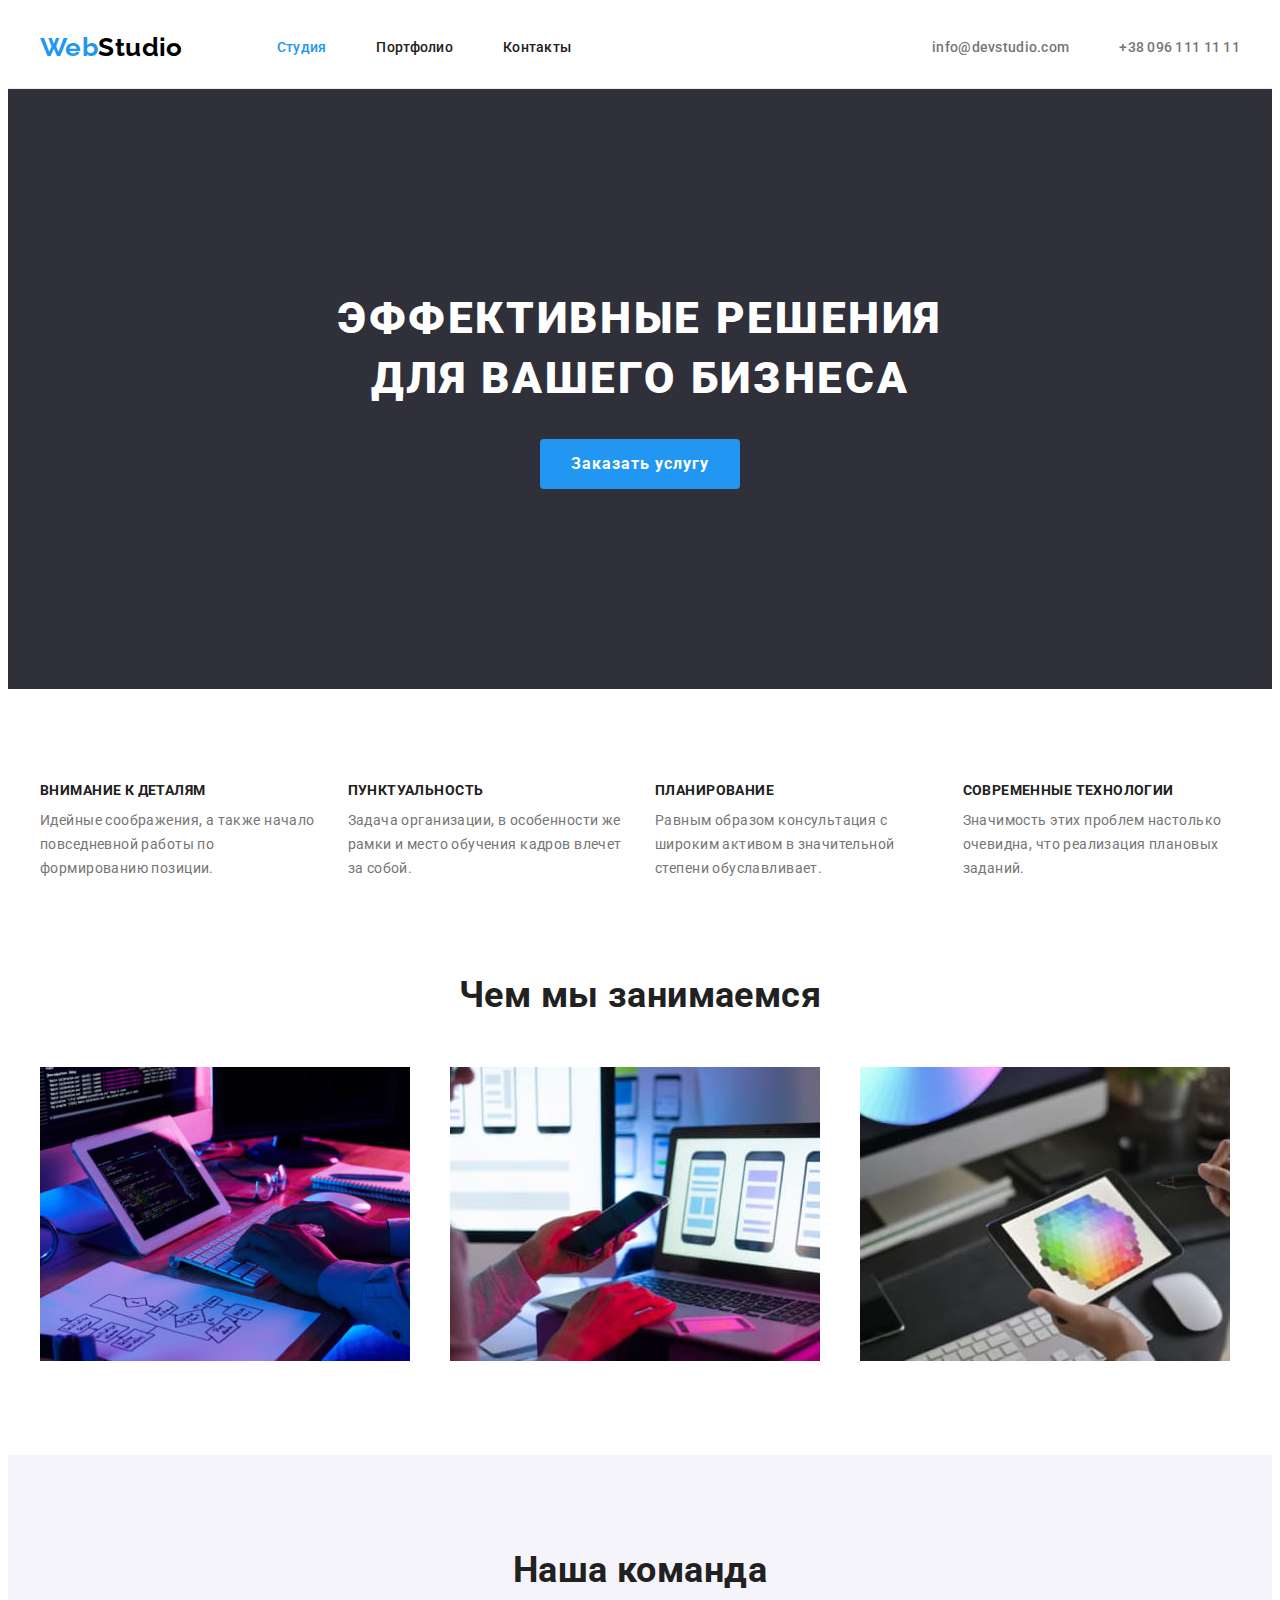
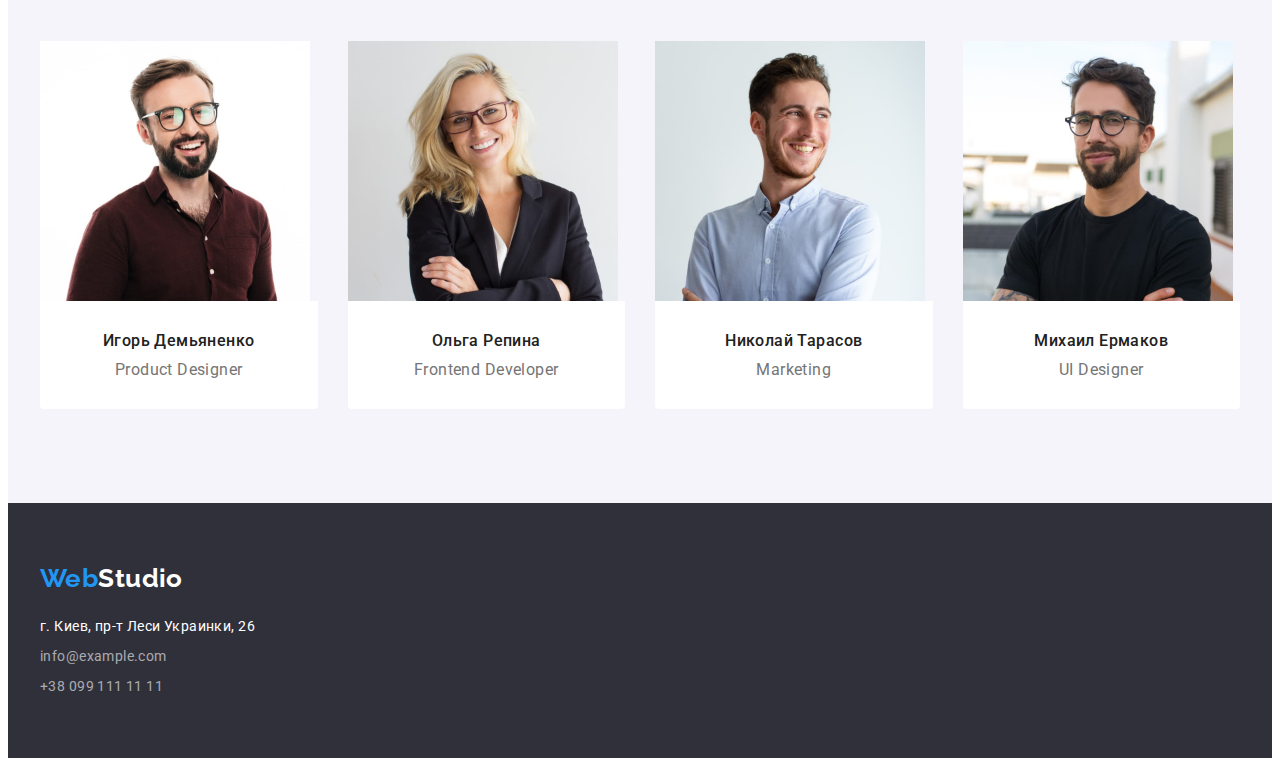
==== index.html @ 0b37c960 "hw-03 to check" ====
<!DOCTYPE html>
<html lang="ru">
  <head>
    <meta charset="UTF-8" />
    <meta http-equiv="X-UA-Compatible" content="IE=edge" />
    <meta name="viewport" content="width=device-width, initial-scale=1.0" />
    <title>WebStudio</title>
    <link rel="preconnect" href="https://fonts.googleapis.com" />
    <link rel="preconnect" href="https://fonts.gstatic.com" crossorigin />
    <link
      href="https://fonts.googleapis.com/css2?family=Raleway:wght@700&family=Roboto:wght@400;500;700;900&display=swap"
      rel="stylesheet"
    />
    <link
      rel="stylesheet"
      href="https://cdnjs.cloudflare.com/ajax/libs/modern-normalize/1.1.0/modern-normalize.min.css"
      integrity="sha512-wpPYUAdjBVSE4KJnH1VR1HeZfpl1ub8YT/NKx4PuQ5NmX2tKuGu6U/JRp5y+Y8XG2tV+wKQpNHVUX03MfMFn9Q=="
      crossorigin="anonymous"
      referrerpolicy="no-referrer"
    />
    <link rel="stylesheet" href="./css/styles.css" />
  </head>
  <body>
    <!-- HEADER SECTION -->
    <header class="header">
      <div class="container header-container">
        <nav class="navigation">
          <a class="logo link" href="./index.html" lang="en"
            >Web<span class="logo-studio">Studio</span></a
          >
          <ul class="site-nav list">
            <li class="site-nav-item">
              <a class="link current" href="./index.html">Студия</a>
            </li>
            <li class="site-nav-item">
              <a class="link" href="./portfolio.html">Портфолио</a>
            </li>
            <li class="site-nav-item"><a class="link" href="">Контакты</a></li>
          </ul>
        </nav>
        <ul class="contacts list">
          <li class="contacts-item">
            <a class="link" href="mailto:info@devstudio.com"
              >info@devstudio.com</a
            >
          </li>
          <li class="contacts-item">
            <a class="link" href="tel:+380961111111">+38 096 111 11 11</a>
          </li>
        </ul>
      </div>
    </header>
    <main>
      <!-- HERO SECTION -->
      <section class="hero">
        <div class="container">
          <h1 class="hero-title">
            Эффективные решения <br />для вашего бизнеса
          </h1>
          <button class="button primary" type="button">Заказать услугу</button>
        </div>
      </section>
      <!-- FEATURES SECTION -->
      <section class="section features">
        <div class="container">
          <h2 class="section-title visually-hidden">Наши особенности</h2>
          <ul class="feature-list list">
            <li class="item">
              <h3 class="title">Внимание к деталям</h3>
              <p>
                Идейные соображения, а также начало повседневной работы по
                формированию позиции.
              </p>
            </li>
            <li class="item">
              <h3 class="title">Пунктуальность</h3>
              <p>
                Задача организации, в особенности же рамки и место обучения
                кадров влечет за собой.
              </p>
            </li>
            <li class="item">
              <h3 class="title">Планирование</h3>
              <p>
                Равным образом консультация с широким активом в значительной
                степени обуславливает.
              </p>
            </li>
            <li class="item">
              <h3 class="title">Современные технологии</h3>
              <p>
                Значимость этих проблем настолько очевидна, что реализация
                плановых заданий.
              </p>
            </li>
          </ul>
        </div>
      </section>
      <!-- WORK SECTION -->
      <section class="section">
        <div class="container">
          <h2 class="section-title">Чем мы занимаемся</h2>
          <ul class="work-list list">
            <li class="item">
              <img
                src="./images/work-1.jpg"
                alt="Разработчик программирует"
                width="370"
                height="294"
              />
            </li>
            <li class="item">
              <img
                src="./images/work-2.jpg"
                alt="Разработчик работает над мобильным приложением"
                width="370"
                height="294"
              />
            </li>
            <li class="item">
              <img
                src="./images/work-3.jpg"
                alt="Дизайнер подбирает цветовую палитру"
                width="370"
                height="294"
              />
            </li>
          </ul>
        </div>
      </section>
      <!-- TEAM SECTION -->
      <section class="section team">
        <div class="container">
          <h2 class="section-title">Наша команда</h2>
          <ul class="team-list list">
            <li class="item">
              <img
                src="./images/photo-1.jpg"
                alt="Игорь Демьяненко"
                width="270"
                height="260"
              />
              <div class="team-content-wrapper">
                <h3 class="title">Игорь Демьяненко</h3>
                <p class="position" lang="en">Product Designer</p>
              </div>
            </li>
            <li class="item">
              <img
                src="./images/photo-2.jpg"
                alt="Ольга Репина"
                width="270"
                height="260"
              />
              <div class="team-content-wrapper">
                <h3 class="title">Ольга Репина</h3>
                <p class="position" lang="en">Frontend Developer</p>
              </div>
            </li>
            <li class="item">
              <img
                src="./images/photo-3.jpg"
                alt="Николай Тарасов"
                width="270"
                height="260"
              />
              <div class="team-content-wrapper">
                <h3 class="title">Николай Тарасов</h3>
                <p class="position" lang="en">Marketing</p>
              </div>
            </li>
            <li class="item">
              <img
                src="./images/photo-4.jpg"
                alt="Михаил Ермаков"
                width="270"
                height="260"
              />
              <div class="team-content-wrapper">
                <h3 class="title">Михаил Ермаков</h3>
                <p class="position" lang="en">UI Designer</p>
              </div>
            </li>
          </ul>
        </div>
      </section>
    </main>
    <!-- FOOTER SECTION -->
    <footer class="footer">
      <div class="container">
        <a class="logo link" href="./index.html" lang="en"
          >Web<span class="logo-studio">Studio</span></a
        >
        <address class="address">
          <ul class="address-list list">
            <li class="address-list-item">
              <a
                class="link"
                href="https://goo.gl/maps/qhGqYUwrLDQrgfdt8"
                target="_blank"
                >г. Киев, пр-т Леси Украинки, 26</a
              >
            </li>
            <li class="address-list-item">
              <a class="contact link" href="mailto:info@example.com"
                >info@example.com</a
              >
            </li>
            <li class="address-list-item">
              <a class="contact link" href="tel:+380991111111"
                >+38 099 111 11 11</a
              >
            </li>
          </ul>
        </address>
      </div>
    </footer>
  </body>
</html>
---- css/styles.css ----
:root {
  --primary-font-family: "Roboto", sans-serif;
  --secondary-font-family: "Raleway", sans-serif;
  --primary-text-color: #757575;
  --secondary-text-color: #212121;
  --extra-text-color: #ffffff;
  --accent-color: #2196f3;
  --button-primary-hover-focus: #188ce8;
  --primary-bg-color: #ffffff;
  --secondary-bg-color: #f5f4fa;
  --footer-bg-color: #2f303a;
  --logo-primary-color-header: #000000;
  --logo-primary-color-footer: #ffffff;
  --logo-accent-color: #2196f3;
  --contacts-footer-color: rgba(255, 255, 255, 0.6);
  --card-set-gap: 30px;
}

body {
  font-family: var(--primary-font-family);
  font-size: 14px;
  line-height: 1.71;
  letter-spacing: 0.03em;
  background-color: var(--primary-bg-color);
  color: var(--primary-text-color);
}

h1,
h2,
h3,
h4,
h5,
h6,
p {
  margin-top: 0;
  margin-bottom: 0;
}

ul {
  margin-top: 0;
  margin-bottom: 0;
  padding-left: 0;
}

img {
  display: block;
  max-width: 100%;
  height: auto;
}

.list {
  list-style: none;
}

.link {
  text-decoration: none;
}

.container {
  width: 1200px;
  padding-left: 15px;
  padding-right: 15px;
  margin-left: auto;
  margin-right: auto;
}

/* =============== COMPONENTS START =============== */

.section {
  padding-top: 94px;
  padding-bottom: 94px;
}

.section-title {
  margin-bottom: 50px;
  text-align: center;
  font-weight: 700;
  font-size: 36px;
  line-height: 1.17;
  color: var(--secondary-text-color);
}

.button {
  border-radius: 4px;
  border: none;
  font-family: inherit;
  font-weight: 700;
  font-size: 16px;
  line-height: 1.88;
  letter-spacing: 0.06em;
  cursor: pointer;
}

.visually-hidden {
  position: absolute;
  width: 1px;
  height: 1px;
  margin: -1px;
  border: 0;
  padding: 0;
  white-space: nowrap;
  clip-path: inset(100%);
  clip: rect(0 0 0 0);
  overflow: hidden;
}

/* =============== COMPONENTS END =============== */
/* =============== HEADER START =============== */

.header {
  border-bottom: 1px solid #ececec;
}

.header-container {
  display: flex;
  align-items: center;
}

.navigation {
  display: flex;
}

.logo-studio {
  color: var(--logo-primary-color-header);
}

.navigation .logo {
  padding-top: 24px;
  padding-bottom: 24px;
  margin-right: 94px;
}

.logo {
  font-family: var(--secondary-font-family);
  font-weight: 700;
  font-size: 26px;
  line-height: 1.19;
  color: var(--logo-accent-color);
}

.site-nav {
  display: flex;
}

.site-nav-item:not(:last-child) {
  margin-right: 50px;
}

.site-nav .link {
  display: block;
  padding-top: 32px;
  padding-bottom: 32px;

  font-weight: 500;
  line-height: 1.14;
  letter-spacing: 0.02em;
  color: var(--secondary-text-color);
}

.site-nav .link:hover,
.site-nav .link:focus,
.contacts .link:hover,
.contacts .link:focus {
  color: var(--accent-color);
}

.site-nav .link.current {
  color: var(--accent-color);
}

.contacts {
  display: flex;
  margin-left: auto;
}

.contacts-item + .contacts-item {
  margin-left: 50px;
}

.contacts .link {
  display: block;
  padding-top: 32px;
  padding-bottom: 32px;

  font-weight: 500;
  line-height: 1.14;
  letter-spacing: 0.02em;
  color: var(--primary-text-color);
}

/* =============== HEADER END =============== */
/* =============== HERO START =============== */

.hero {
  padding-top: 200px;
  padding-bottom: 200px;

  text-align: center;
  background-color: var(--footer-bg-color);
}

.hero-title {
  width: 696px;
  margin-left: auto;
  margin-right: auto;
  margin-bottom: 30px;

  font-weight: 900;
  font-size: 44px;
  line-height: 1.36;
  letter-spacing: 0.06em;
  text-transform: uppercase;
  color: var(--extra-text-color);
}

.button.primary {
  min-width: 200px;
  padding: 10px 20px;
  color: var(--extra-text-color);
  background-color: var(--accent-color);
}

.button.primary:hover,
.button.primary:focus {
  background-color: var(--button-primary-hover-focus);
}

/* =============== HERO END =============== */
/* =============== FEATURES START =============== */

.features {
  padding-bottom: 0;
}

.feature-list {
  display: flex;
  flex-wrap: wrap;
}

.feature-list > .item {
  flex-basis: calc((100% - 90px) / 4);
}

.feature-list > .item:not(:nth-child(4n)) {
  margin-right: var(--card-set-gap);
}

.feature-list > .item:not(:nth-last-child(-n + 4)) {
  margin-bottom: var(--card-set-gap);
}

.feature-list .title {
  margin-bottom: 10px;
  font-weight: 700;
  font-size: inherit;
  line-height: 1.14;
  text-transform: uppercase;
  color: var(--secondary-text-color);
}

/* =============== FEATURES END =============== */
/* =============== WORK START =============== */

.work-list {
  display: flex;
  flex-wrap: wrap;
}

.work-list > .item {
  flex-basis: calc((100% - 2 * var(--card-set-gap)) / 3);
}

.work-list > .item:not(:nth-child(3n)) {
  margin-right: var(--card-set-gap);
}

.work-list > .item:not(:nth-last-child(-n + 3)) {
  margin-bottom: var(--card-set-gap);
}

/* =============== WORK END =============== */
/* =============== TEAM START =============== */

.team {
  background-color: var(--secondary-bg-color);
}

.team-list {
  display: flex;
  flex-wrap: wrap;
  margin-left: calc(-1 * var(--card-set-gap));
  margin-top: calc(-1 * var(--card-set-gap));

  font-size: 16px;
  line-height: 1.19;
}

.team-list > .item {
  flex-basis: calc((100% - 4 * var(--card-set-gap)) / 4);
  margin-left: var(--card-set-gap);
  margin-top: var(--card-set-gap);
}

.team-list .title {
  margin-bottom: 10px;

  font-weight: 500;
  font-size: inherit;
  text-align: center;
  color: var(--secondary-text-color);
}

.team-list .position {
  text-align: center;
}

.team-content-wrapper {
  padding: 30px;
  border-radius: 0px 0px 4px 4px;
  background-color: var(--primary-bg-color);
}

/* =============== TEAM END =============== */
/* =============== FOOTER START =============== */

.footer {
  padding-top: 60px;
  padding-bottom: 60px;
  background-color: var(--footer-bg-color);
}

.footer .logo-studio {
  color: var(--logo-primary-color-footer);
}

.address {
  margin-top: 20px;
  width: 230px;
  font-style: normal;
}

.address-list-item:not(:last-child) {
  margin-bottom: 6px;
}

.address-list .link {
  color: var(--extra-text-color);
}

.address-list .contact {
  color: var(--contacts-footer-color);
}

.address .link:hover,
.address .link:focus {
  color: var(--accent-color);
}

/* =============== FOOTER END =============== */
/* =============== PORTFOLIO PAGE START =============== */

.filters-list {
  display: flex;
  flex-wrap: wrap;
  justify-content: center;
  margin-bottom: 50px;
}

.filters-list .item:not(:last-child) {
  margin-right: 8px;
}

.button.secondary {
  padding: 6px 22px;
  font-weight: 500;
  line-height: 1.63;
  letter-spacing: 0.03em;
  color: var(--secondary-text-color);
  background-color: var(--secondary-bg-color);
}

.button.secondary:hover,
.button.secondary:focus {
  color: var(--extra-text-color);
  background-color: var(--accent-color);
}

.card-set {
  display: flex;
  flex-wrap: wrap;

  margin-left: -30px;
  margin-top: -30px;
}

.card-set > .item {
  flex-basis: calc(100% / 3 - var(--card-set-gap));
  margin-left: var(--card-set-gap);
  margin-top: var(--card-set-gap);
}

.project-title {
  margin-bottom: 4px;

  font-size: 18px;
  font-weight: 700;
  line-height: 2;
  letter-spacing: 0.06em;
  color: var(--secondary-text-color);
}

.project-description {
  font-size: 16px;
  line-height: 1.87;
  color: var(--primary-text-color);
}

.card-content {
  padding: 20px 24px;
  border: 1px solid #eeeeee;
  border-top: none;
}

/* =============== PORTFOLIO PAGE END =============== */
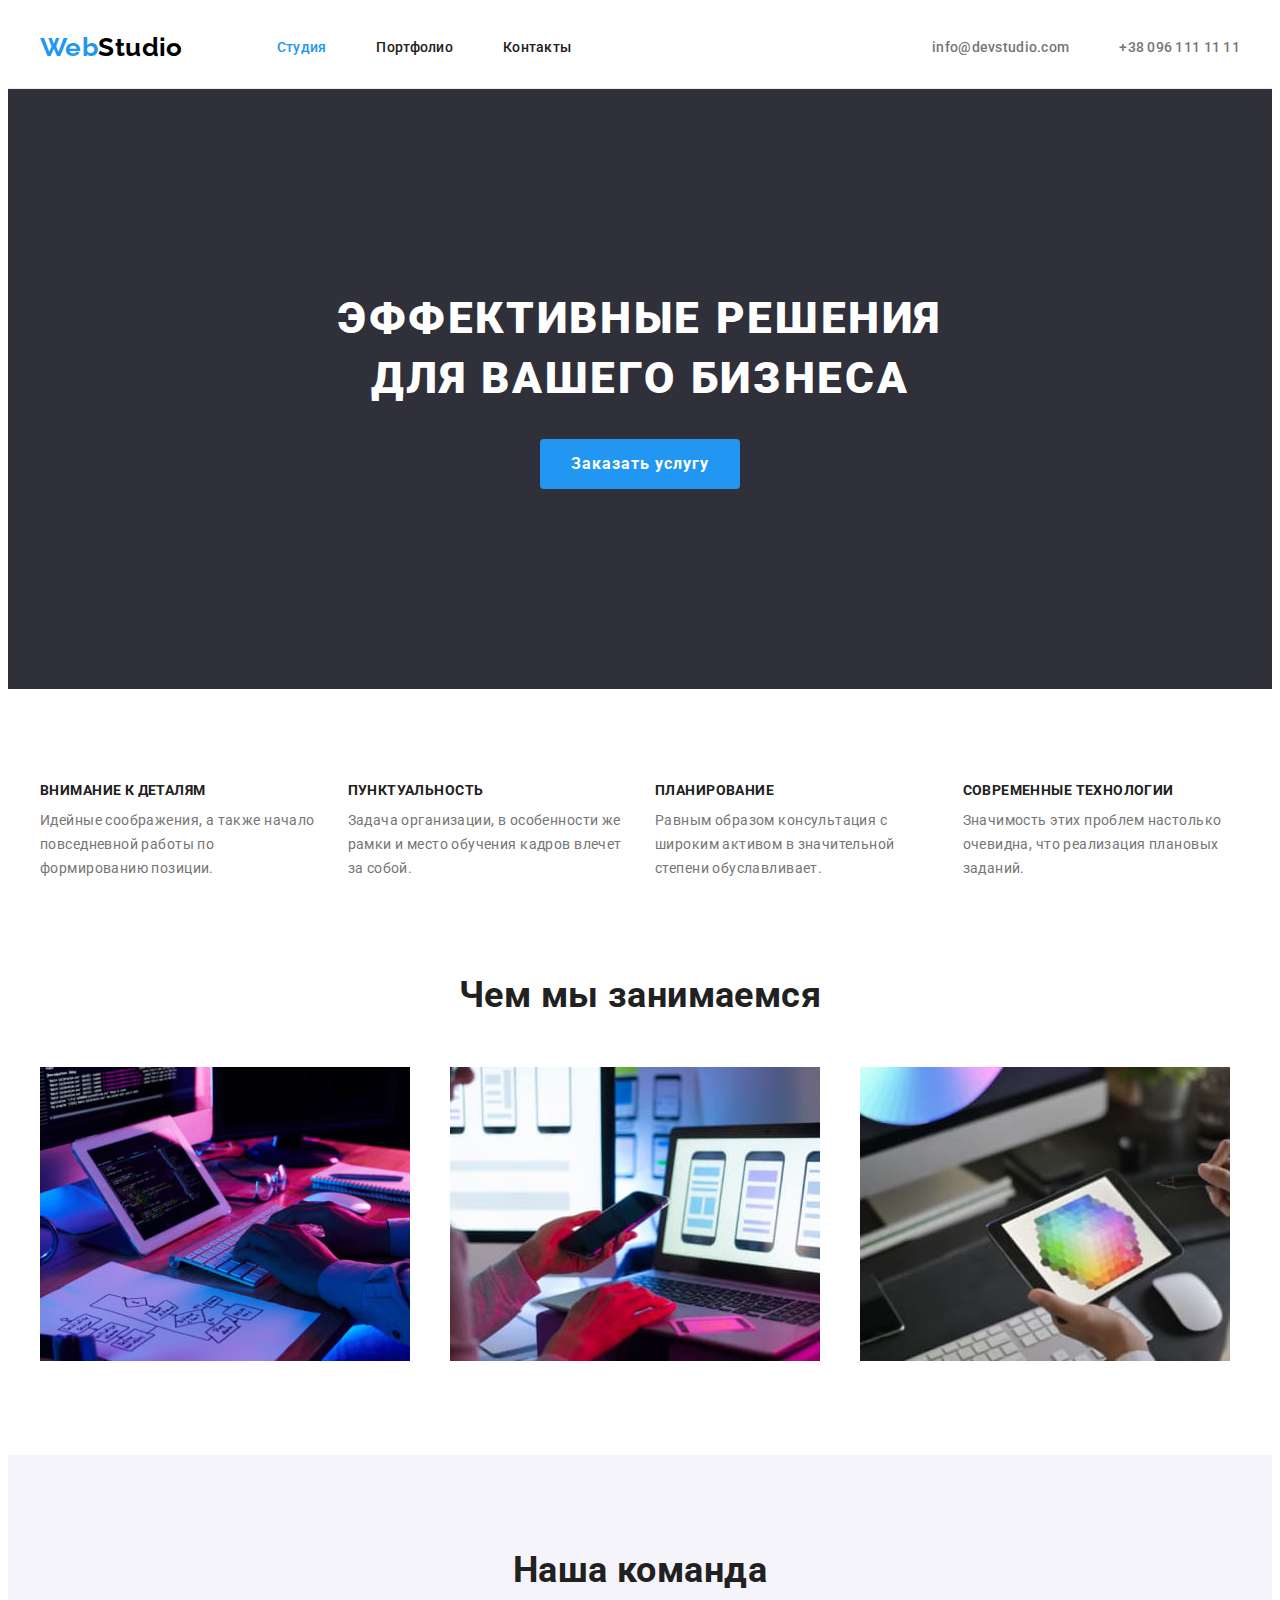
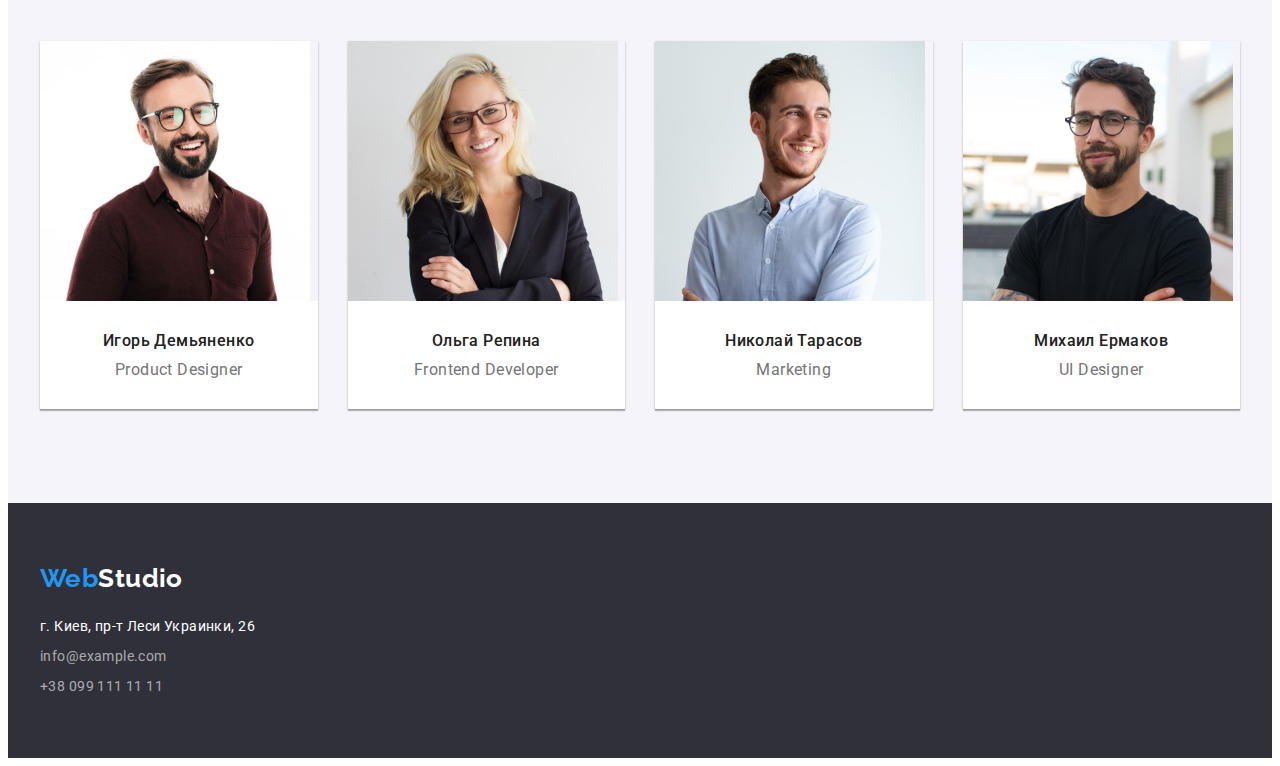
==== commit 21508065: "add shadow" ====
--- a/index.html
+++ b/index.html
@@ -54,9 +54,7 @@
       <!-- HERO SECTION -->
       <section class="hero">
         <div class="container">
-          <h1 class="hero-title">
-            Эффективные решения <br />для вашего бизнеса
-          </h1>
+          <h1 class="hero-title">Эффективные решения для вашего бизнеса</h1>
           <button class="button primary" type="button">Заказать услугу</button>
         </div>
       </section>
--- a/css/styles.css
+++ b/css/styles.css
@@ -299,6 +299,9 @@
   flex-basis: calc((100% - 4 * var(--card-set-gap)) / 4);
   margin-left: var(--card-set-gap);
   margin-top: var(--card-set-gap);
+
+  box-shadow: 0px 1px 3px rgba(0, 0, 0, 0.12), 0px 1px 1px rgba(0, 0, 0, 0.14),
+    0px 2px 1px rgba(0, 0, 0, 0.2);
 }
 
 .team-list .title {
